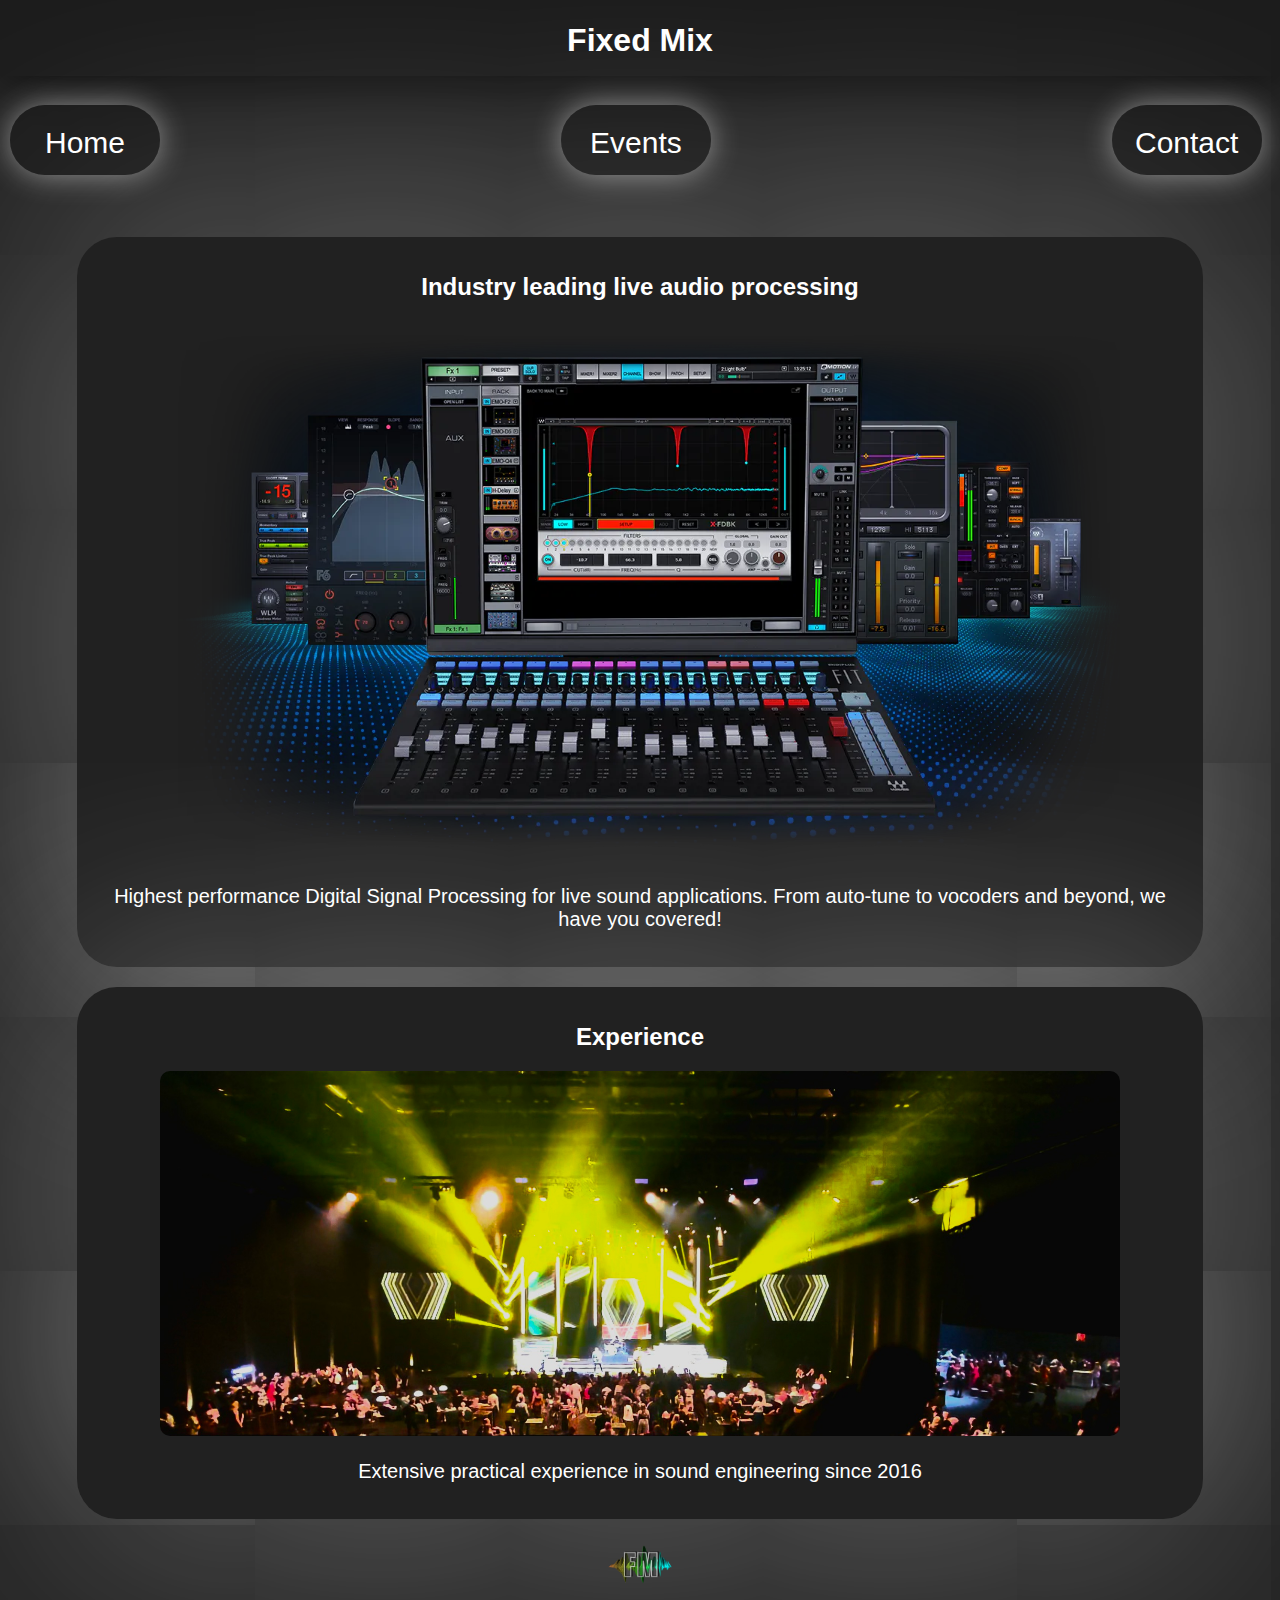
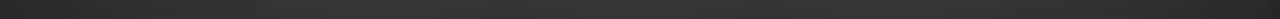
==== index.html @ 0d271817 "Update index.html" ====
<!DOCTYPE html>
<html lang="en">
<head>
    <meta charset="UTF-8">
    <meta name="viewport" content="width=device-width, initial-scale=1.0">
    <title>Fixed Mix</title>
    <link rel="stylesheet" href="styles.css">
</head>
<body>
    <header>
        <h1>Fixed Mix</h1>
    </header>
    <nav>
        <ul>
            <meta name="viewport" content="width=device-width, initial-scale=0.7, maximum-scale=0.8, user-scalable=yes">
            <li><a href="https://fixedmix.github.io/home"><span>Home</span></a></li>
            <li><a href="https://fixedmix.github.io/events"><span>Events</span></a></li>
            <li><a href="https://fixedmix.github.io/contact"><span>Contact</span></a></li>
        </ul>
    </nav>
    <main>
        <section>
            <meta name="viewport" content="width=device-width, initial-scale=1.0, maximum-scale=3.8, user-scalable=no">
            <h2>Industry leading live audio processing</h2>
            <picture>
                <source srcset="Lv1.webp" type="image/webp">
                <img src="LV1.jpg" alt="Image2">
              </picture>
            <p>Highest performance Digital Signal Processing for live sound applications.
            From auto-tune to vocoders and beyond, we have you covered!</p>
        </section>
        <section>
            <h2>Experience</h2>
            <img src="unibet.jpg" alt="Image1">
            <p>Extensive practical experience in sound engineering since 2016 </p>
        </section>
        <img src="FM_logo.webp">
    </main>
</body>
</html
---- styles.css ----
/* styles.css */
body {
    font-family: futura, sans-serif;
    margin: 0;
    padding: 0;
    background-color: #000000db;
    color: #fff;
}

header {
    background-color: #00000038;
    padding: 1px;
    text-align: center;
    border-radius: 0px 0px 0 0;
    box-shadow: 0 0 60px rgba(1, 1, 1, 0.769);
    height: 74px;
    margin-bottom: 45px;
}

nav ul {
    list-style: none;
    margin: 40px;
    padding: 5px;
    display: flex;
    justify-content: space-between;
}

nav li {
    margin-right: 20px;
    position: relative;
    font-size: 30px;
    z-index: 1;
    Width: 80px;
}
nav li span {
    position: relative;
    z-index: 1;
    Width: 80px;
}

nav li span::after {
    content: "";
    position: absolute;
    bottom: -16px; 
    left: 50%;
    transform: translateX(-50%);
    width: 130px; 
    height: 70px; 
    background-color: #16161675;
    opacity: 1;
    border-radius: 40px;
    box-shadow: 0 0 30px rgba(255, 255, 255, 0.483);
    z-index: -1;
    width: 5em;  /*phone width bug fix? */
}

nav li:hover::after {
    /* removed hover styles to make the bubble visible by default */
}

nav a {
    color: #fff;
    text-decoration: none;
    position: relative;
    z-index: 2; /* added z-index to ensure the text is on top */
}

main {
    display: flex;
    flex-direction: column;
    align-items: center;
    padding: 2em;
    text-align: center;
}

section {
    background-color: #212121;
    padding: 1em;
    margin-bottom: 20px;
    border-radius: 40px;
    box-shadow: 0 0 500px rgba(255, 255, 255, 0.424);
    width: 90%;
  margin-bottom: 10px auto;
  @media (max-width: 600px) {
    section {
      width: 100%;
      margin: 0;
      /* ... */
    }
  }
    @media (max-width: 500px) {
        section {
          width: 98%;
          margin: 5px;
          /* phone width */
        }
      }
}
p {
    font-size: 20px;
  }

h1, h2 {
    color: #fff;
}
img[alt="Image1"] {
    max-width: 75vw;
    height: auto;
}
img[alt="Image2"] {
    max-width: 75vw;
    height: auto;
}
img {
  border-radius: 10px;
  max-width: 5vw; /* phone width fix? */
}
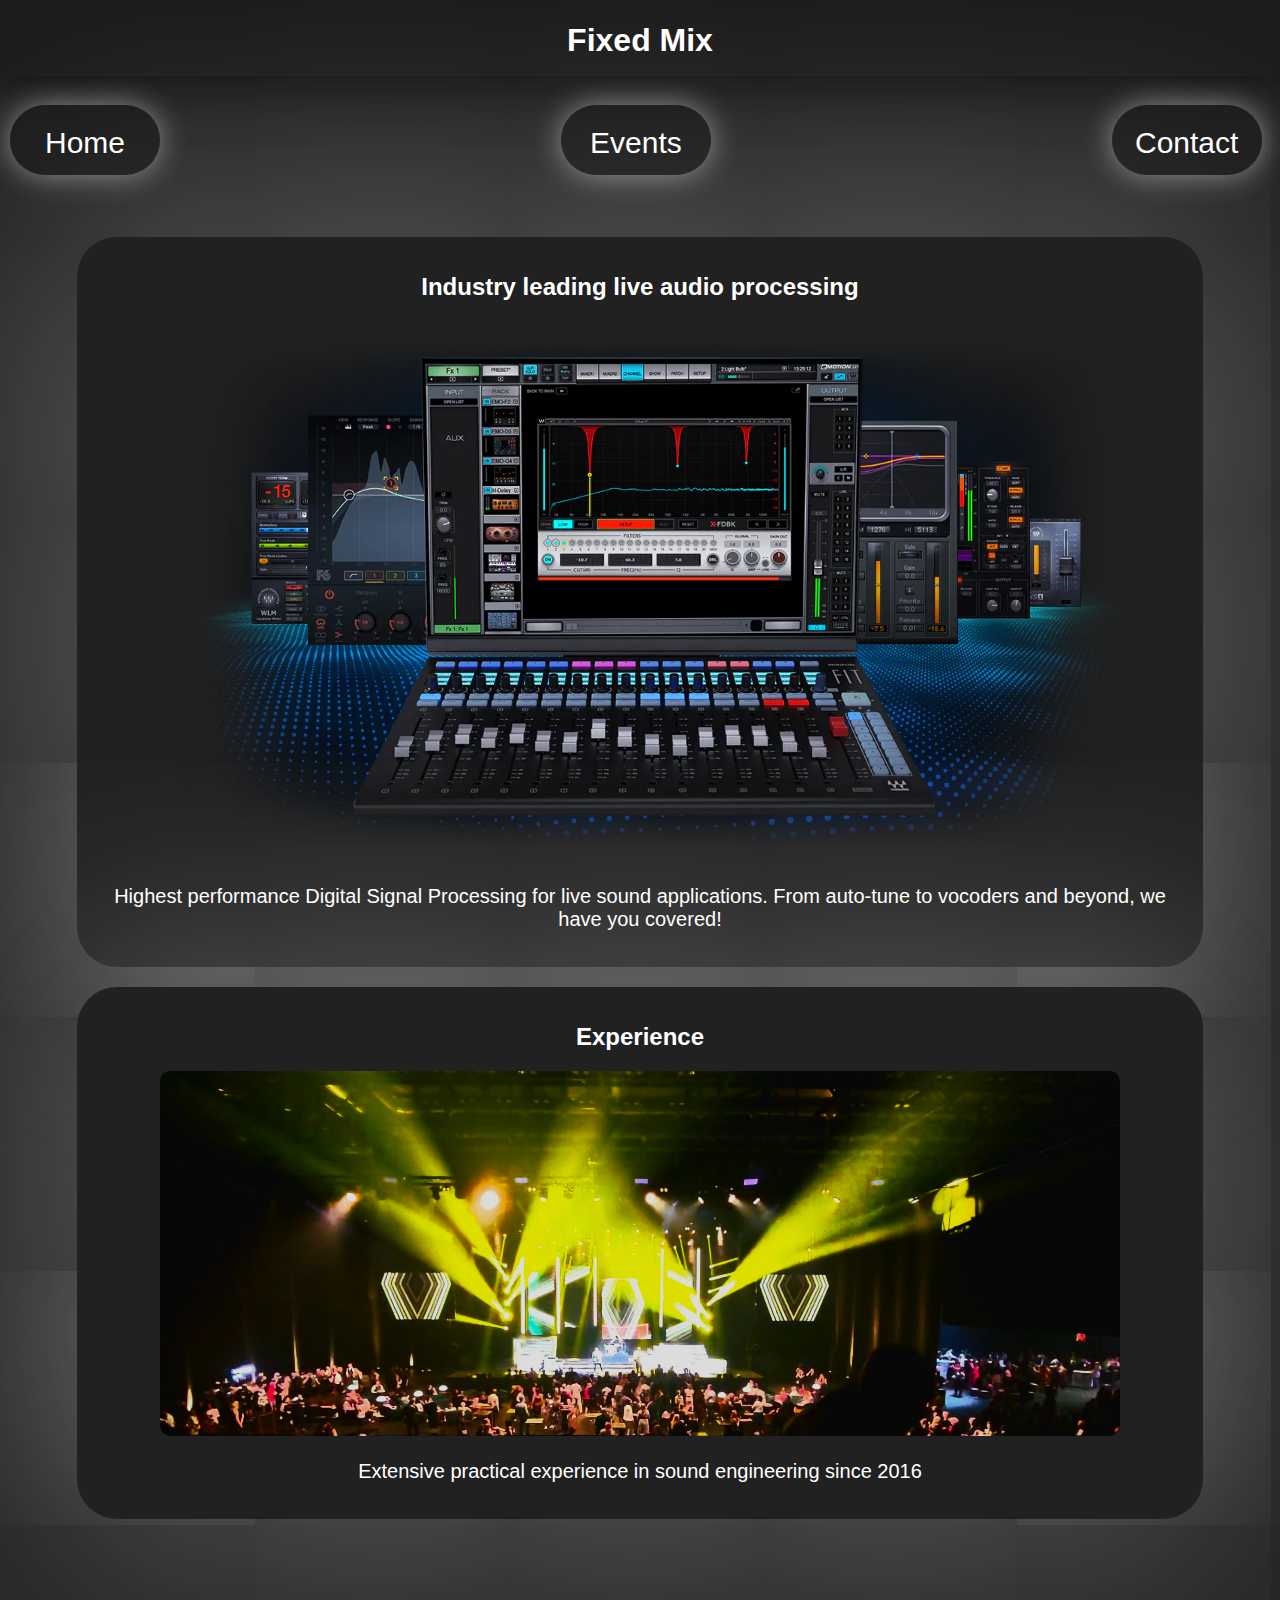
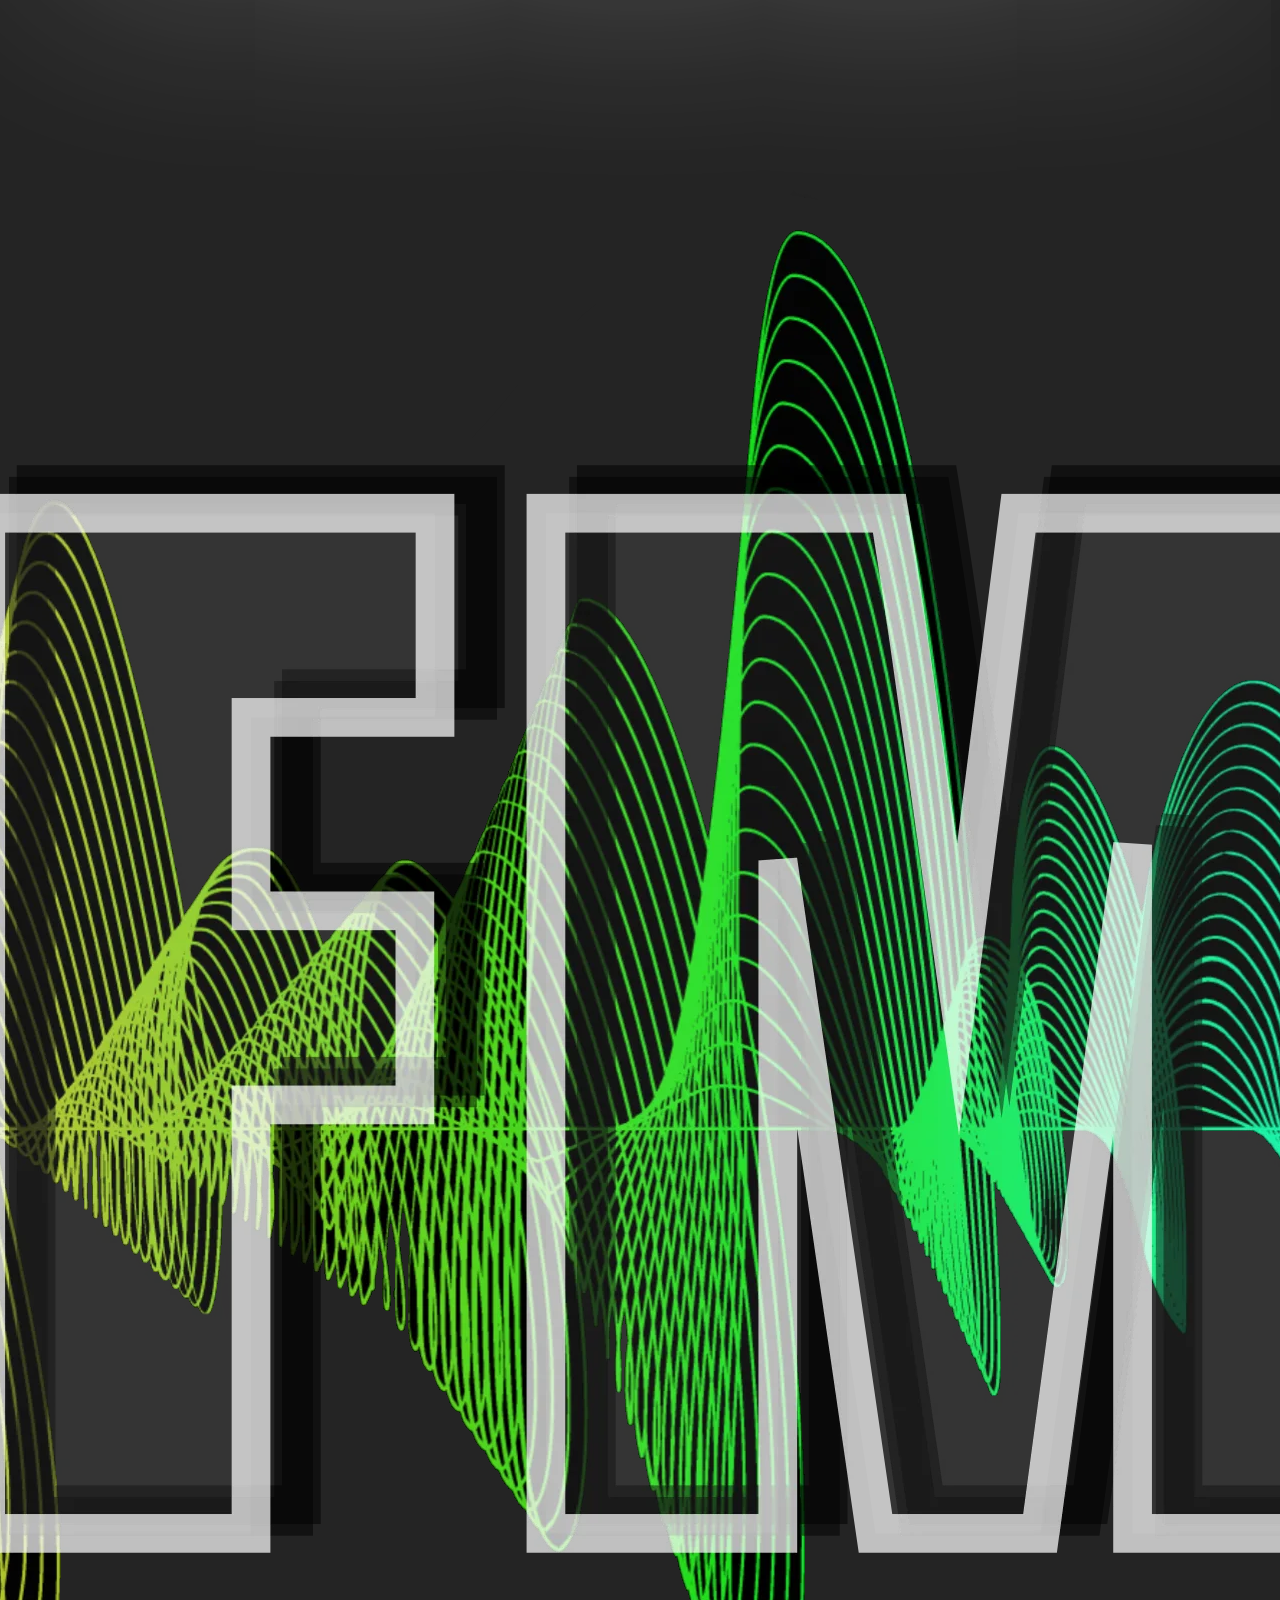
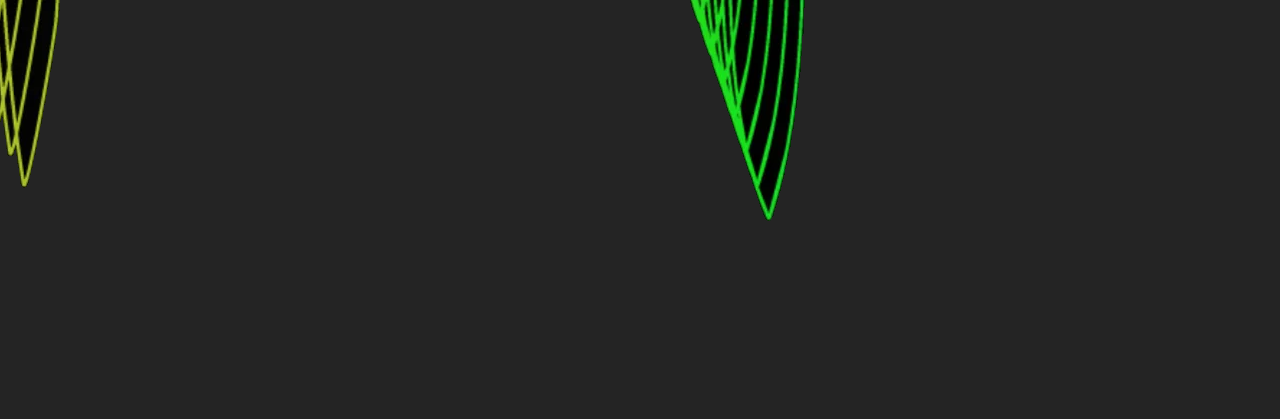
==== commit 0db01775: "Update index.html" ====
--- a/index.html
+++ b/index.html
@@ -1,8 +1,9 @@
 <!DOCTYPE html>
 <html lang="en">
 <head>
-    <meta charset="UTF-8">
-    <meta name="viewport" content="width=device-width, initial-scale=1.0">
+    <meta charset="UTF-8" name="viewport" content="width=device-width, initial-scale=0.7, maximum-scale=0.8, user-scalable=yes">
+  <!--  <meta charset="UTF-8">
+    <meta name="viewport" content="width=device-width, initial-scale=1.0"> -->
     <title>Fixed Mix</title>
     <link rel="stylesheet" href="styles.css">
 </head>
@@ -12,7 +13,6 @@
     </header>
     <nav>
         <ul>
-            <meta name="viewport" content="width=device-width, initial-scale=0.7, maximum-scale=0.8, user-scalable=yes">
             <li><a href="https://fixedmix.github.io/home"><span>Home</span></a></li>
             <li><a href="https://fixedmix.github.io/events"><span>Events</span></a></li>
             <li><a href="https://fixedmix.github.io/contact"><span>Contact</span></a></li>
--- a/styles.css
+++ b/styles.css
@@ -82,15 +82,17 @@
     width: 90%;
   margin-bottom: 10px auto;
   @media (max-width: 600px) {
+    nav li {
+      font-size: 18px;
     section {
       width: 100%;
       margin: 0;
       /* ... */
     }
   }
-    @media (max-width: 500px) {
+    @media (max-width: 600px) {
         section {
-          width: 98%;
+          width: 100%;
           margin: 5px;
           /* phone width */
         }
@@ -112,6 +114,7 @@
     height: auto;
 }
 img {
+    max-width: 30vw;
   border-radius: 10px;
   max-width: 5vw; /* phone width fix? */
 }
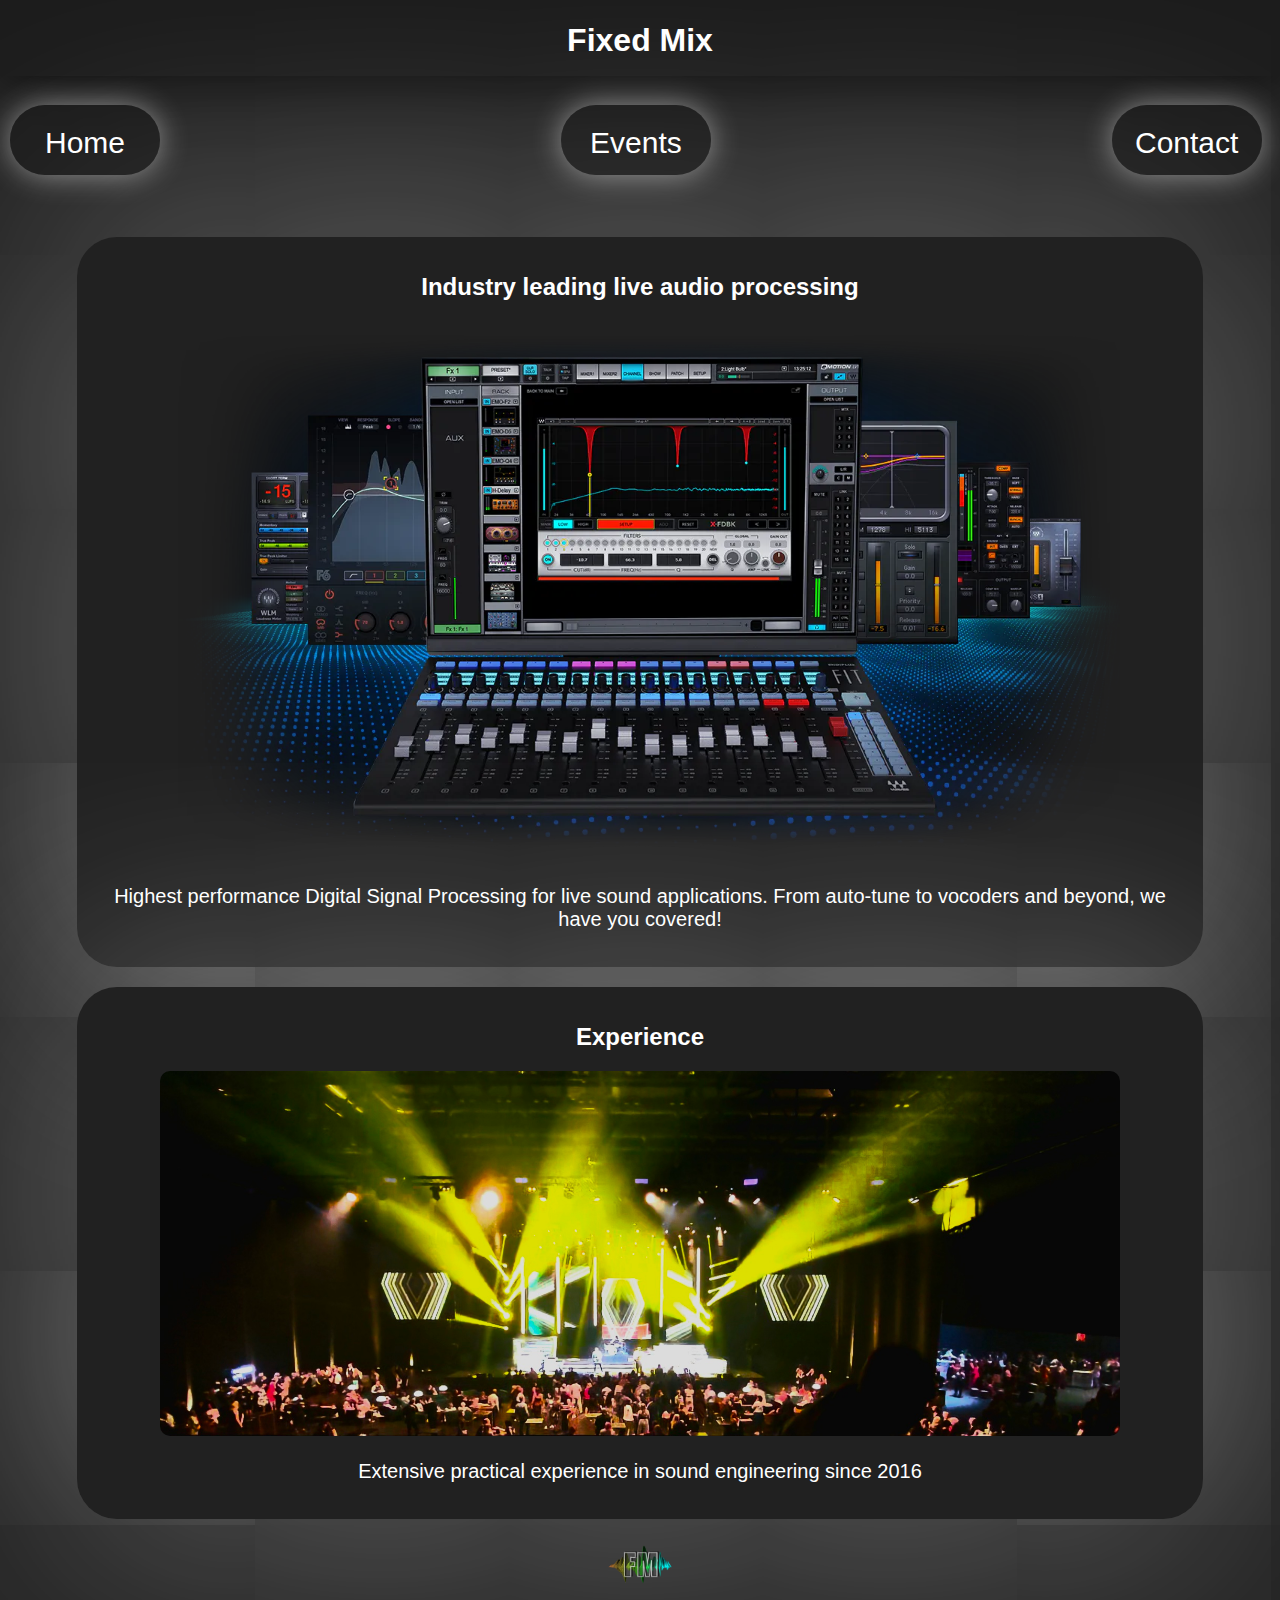
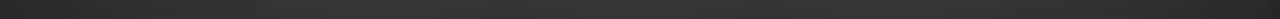
==== commit d29b32e9: "Update index.html" ====
--- a/index.html
+++ b/index.html
@@ -13,6 +13,7 @@
     </header>
     <nav>
         <ul>
+            <meta charset="UTF-8" name="viewport" content="width=768px, initial-scale=0.7, maximum-scale=0.8, user-scalable=no">
             <li><a href="https://fixedmix.github.io/home"><span>Home</span></a></li>
             <li><a href="https://fixedmix.github.io/events"><span>Events</span></a></li>
             <li><a href="https://fixedmix.github.io/contact"><span>Contact</span></a></li>
@@ -20,7 +21,7 @@
     </nav>
     <main>
         <section>
-            <meta name="viewport" content="width=device-width, initial-scale=1.0, maximum-scale=3.8, user-scalable=no">
+            <meta name="viewport" content="width=device-width, initial-scale=0.8, maximum-scale=1.0, user-scalable=no">
             <h2>Industry leading live audio processing</h2>
             <picture>
                 <source srcset="Lv1.webp" type="image/webp">
--- a/styles.css
+++ b/styles.css
@@ -82,8 +82,9 @@
     width: 90%;
   margin-bottom: 10px auto;
   @media (max-width: 600px) {
-    nav li {
-      font-size: 18px;
+      nav li span::after {
+          max-width: 5vw;
+          }
     section {
       width: 100%;
       margin: 0;
@@ -96,6 +97,9 @@
           margin: 5px;
           /* phone width */
         }
+         body {
+    transform: scale(0.8);
+  }
       }
 }
 p {
@@ -114,7 +118,6 @@
     height: auto;
 }
 img {
-    max-width: 30vw;
   border-radius: 10px;
   max-width: 5vw; /* phone width fix? */
 }
